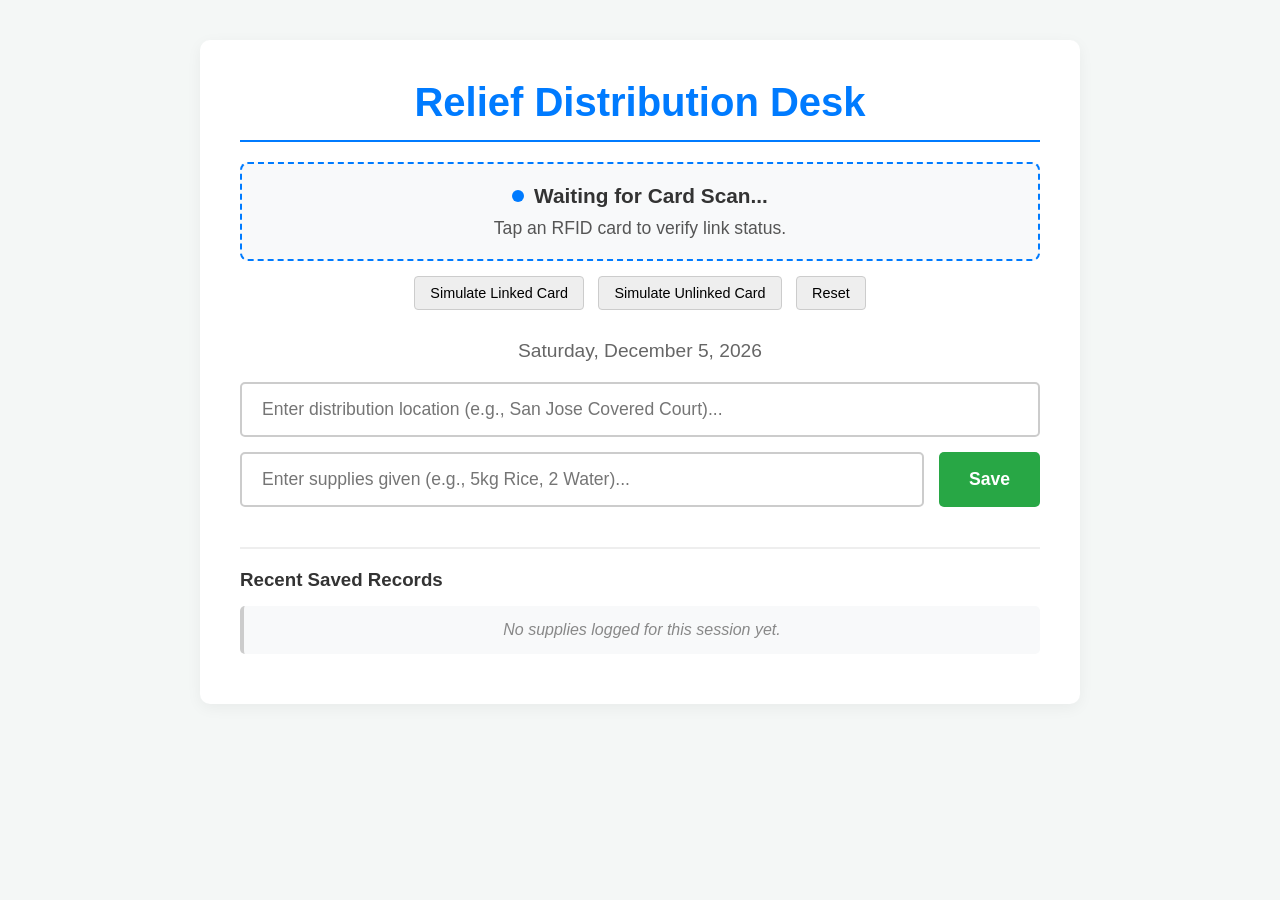
==== rfid_project/scanner/templates/admin_portal.html @ bc0af16c "Simulated card scan from terminal working and webpage updating to show Unregistered Card" ====
<!DOCTYPE html>
<html lang="en">

<head>
    <meta charset="UTF-8">
    <meta name="viewport" content="width=device-width, initial-scale=1.0">
    <title>SmartAyuda - Relief Distribution Desk</title>

    <style>
        /* Base Styles */
        body {
            font-family: 'Segoe UI', Tahoma, Geneva, Verdana, sans-serif;
            background-color: #f4f7f6;
            margin: 0;
            padding: 40px 20px;
            color: #333;
        }

        .dashboard-container {
            max-width: 800px;
            margin: 0 auto;
            background: white;
            padding: 40px;
            border-radius: 10px;
            box-shadow: 0 4px 15px rgba(0,0,0,0.05);
        }

        .header {
            text-align: center;
            margin-bottom: 20px;
            border-bottom: 2px solid #007bff;
            padding-bottom: 15px;
        }

        .header h1 {
            color: #007bff;
            font-size: 2.5em;
            margin: 0;
        }

        /* --- Scanner Banner Styles --- */
        .scanner-banner {
            background-color: #f8f9fa;
            border: 2px dashed #007bff;
            border-radius: 8px;
            padding: 20px;
            text-align: center;
            margin-bottom: 15px;
            transition: all 0.3s ease;
        }

        .scanner-banner.linked {
            border: 2px solid #28a745;
            background-color: #d4edda;
        }

        .scanner-banner.unlinked {
            border: 2px solid #dc3545;
            background-color: #f8d7da;
        }

        .scanner-title {
            font-size: 1.3em;
            font-weight: bold;
            color: #333;
            margin: 0 0 10px 0;
            display: flex;
            align-items: center;
            justify-content: center;
        }

        .scanner-details {
            font-size: 1.1em;
            color: #555;
            margin: 0;
        }

        .status-dot {
            display: inline-block;
            width: 12px;
            height: 12px;
            background-color: #007bff;
            border-radius: 50%;
            margin-right: 10px;
            animation: pulse 1.5s infinite;
        }

        @keyframes pulse {
            0% { box-shadow: 0 0 0 0 rgba(0, 123, 255, 0.7); }
            70% { box-shadow: 0 0 0 10px rgba(0, 123, 255, 0); }
            100% { box-shadow: 0 0 0 0 rgba(0, 123, 255, 0); }
        }

        .register-btn {
            background-color: #dc3545;
            color: white;
            padding: 8px 16px;
            border: none;
            border-radius: 4px;
            cursor: pointer;
            font-weight: bold;
            margin-top: 10px;
            display: none;
        }

        .register-btn:hover {
            background-color: #c82333;
        }

        .edit-btn {
            background-color: #ffc107;
            color: #333;
            padding: 6px 12px;
            border: none;
            border-radius: 4px;
            cursor: pointer;
            font-weight: bold;
            font-size: 0.9em;
            margin-top: 10px;
            display: none;
        }

        .edit-btn:hover {
            background-color: #e0a800;
        }

        /* Testing Buttons */
        .dev-buttons {
            text-align: center;
            margin-bottom: 30px;
        }

        .dev-buttons button {
            padding: 8px 15px;
            margin: 0 5px;
            cursor: pointer;
            border: 1px solid #ccc;
            border-radius: 4px;
            background: #eee;
            font-size: 0.9em;
        }

        .dev-buttons button:hover {
            background: #ddd;
        }

        /* Form Styles */
        .date-display {
            text-align: center;
            font-size: 1.2em;
            color: #666;
            font-weight: 500;
            margin-bottom: 20px;
        }

        /* Location Input Style */
        .input-single {
            display: flex;
            margin-bottom: 15px;
        }

        .input-single input {
            flex: 1;
            padding: 15px 20px;
            font-size: 1.1em;
            border: 2px solid #ccc;
            border-radius: 5px;
            outline: none;
            transition: border-color 0.3s;
        }

        .input-single input:focus {
            border-color: #007bff;
        }

        .input-group {
            display: flex;
            gap: 15px;
            justify-content: center;
            margin-bottom: 30px;
        }

        .input-group input {
            flex: 1;
            padding: 15px 20px;
            font-size: 1.1em;
            border: 2px solid #ccc;
            border-radius: 5px;
            outline: none;
            transition: border-color 0.3s;
        }

        .input-group input:focus {
            border-color: #007bff;
        }

        .input-group button {
            background: #28a745;
            color: white;
            padding: 0 30px;
            font-size: 1.1em;
            border: none;
            border-radius: 5px;
            cursor: pointer;
            font-weight: bold;
            transition: background 0.3s;
        }

        .input-group button:hover {
            background: #218838;
        }

        /* History Log Section */
        .history-section {
            margin-top: 40px;
            border-top: 2px solid #eee;
            padding-top: 20px;
        }

        .history-section h3 {
            color: #333;
            margin-top: 0;
            margin-bottom: 15px;
        }

        /* List Styling for History */
        .history-list {
            list-style: none;
            padding: 0;
            margin: 0;
        }

        .history-item {
            background-color: #f8f9fa;
            border-left: 4px solid #007bff;
            padding: 15px;
            border-radius: 5px;
            margin-bottom: 10px;
            display: flex;
            justify-content: space-between;
            align-items: center;
            animation: slideDown 0.3s ease-out;
        }

        @keyframes slideDown {
            from { opacity: 0; transform: translateY(-10px); }
            to { opacity: 1; transform: translateY(0); }
        }

        .history-text {
            font-size: 1.1em;
            font-weight: bold;
            color: #333;
            margin: 0;
        }

        .history-location {
            font-size: 0.95em;
            color: #007bff;
            font-weight: 500;
            margin: 5px 0 0 0;
        }

        .history-time {
            font-size: 0.9em;
            color: #666;
            margin: 5px 0 0 0;
            font-style: italic;
        }

        /* Updated Actions to Stack Vertically */
        .history-actions {
            display: flex;
            flex-direction: column;
            align-items: flex-end;
            gap: 8px;
        }

        .history-edit-btn {
            background-color: #ffc107;
            color: #333;
            padding: 5px 10px;
            border: none;
            border-radius: 4px;
            cursor: pointer;
            font-size: 0.85em;
            font-weight: bold;
        }

        .history-edit-btn:hover {
            background-color: #e0a800;
        }

        /* NEW: Styles for the Recipient Counter Button */
        .recipient-count-btn {
            font-size: 0.85em;
            color: #17a2b8;
            font-weight: 600;
            background-color: #e9ecef;
            padding: 5px 10px;
            border: 1px solid #17a2b8;
            border-radius: 4px;
            cursor: pointer;
            transition: all 0.2s ease;
        }

        .recipient-count-btn:hover {
            background-color: #17a2b8;
            color: white;
        }
    </style>

</head>

<body>

    <div class="dashboard-container">
        <div class="header">
            <h1>Relief Distribution Desk</h1>
        </div>

        <!-- --- Scanner Status Banner --- -->
        <div class="scanner-banner" id="scanner-banner">
            <h3 class="scanner-title" id="scanner-title">
                <span class="status-dot" id="status-dot"></span> Waiting for Card Scan...
            </h3>
            <p class="scanner-details" id="scanner-details">Tap an RFID card to verify link status.</p>
            <!-- Updated Buttons with URL Parameters -->
            <button class="register-btn" id="register-btn" onclick="window.location.href='edit_user.html?action=register'">Register Card</button>
            <button class="edit-btn" id="edit-btn" onclick="window.location.href='edit_user.html?action=edit'">Edit Details</button>
        </div>

        <!-- --- Dev Testing Buttons --- -->
        <div class="dev-buttons">
            <button onclick="simulateScanLinkCard()">Simulate Linked Card</button>
            <button onclick="simulateScanUnlinkCard()">Simulate Unlinked Card</button>
            <button onclick="resetScanner()">Reset</button>
        </div>

        <!-- Auto-populated Date -->
        <div class="date-display" id="display-date"></div>

        <!-- Location Input -->
        <div class="input-single">
            <input type="text" id="location-input" placeholder="Enter distribution location (e.g., San Jose Covered Court)...">
        </div>

        <!-- Supply Input and Save Button -->
        <div class="input-group">
            <input type="text" id="supplies-input" placeholder="Enter supplies given (e.g., 5kg Rice, 2 Water)...">
            <button onclick="saveSupply()">Save</button>
        </div>

        <!-- History Area -->
        <div class="history-section">
            <h3>Recent Saved Records</h3>
            <ul class="history-list" id="history-list">
                <li class="history-item" id="placeholder-history" style="border-left-color: #ccc; color: #888; justify-content: center; flex-direction: row;">
                    <em>No supplies logged for this session yet.</em>
                </li>
            </ul>
        </div>
    </div>

    <script>
    const headerDateOptions = { weekday: 'long', year: 'numeric', month: 'long', day: 'numeric' };
    document.getElementById('display-date').innerText = new Date().toLocaleDateString('en-US', headerDateOptions);

    // --- Dev Testing Functions ---
    function simulateScanLinkCard() {
        const banner = document.getElementById('scanner-banner');
        const title = document.getElementById('scanner-title');
        const details = document.getElementById('scanner-details');
        const registerBtn = document.getElementById('register-btn');
        const editBtn = document.getElementById('edit-btn');

        // Create a mock scanData object for the simulation
        const mockScanData = {
            name: "Juan Dela Cruz",
            uid: "A1B2C3D4"
        };

        banner.className = 'scanner-banner linked';
        title.innerHTML = '✅ Card Recognized';
        details.innerHTML = `<strong>Name:</strong> ${mockScanData.name} <br> <small style="color: #666;">UID: ${mockScanData.uid}</small>`;

        registerBtn.style.display = 'none';
        editBtn.style.display = 'inline-block';
        editBtn.onclick = () => window.location.href = `edit_user.html?action=edit&uid=${mockScanData.uid}`;
    }

    function simulateScanUnlinkCard() {
        const banner = document.getElementById('scanner-banner');
        const title = document.getElementById('scanner-title');
        const details = document.getElementById('scanner-details');
        const registerBtn = document.getElementById('register-btn');
        const editBtn = document.getElementById('edit-btn');

        // Create a mock scanData object for the simulation
        const mockScanData = {
            uid: "E5F6G7H8"
        };

        banner.className = 'scanner-banner unlinked';
        title.innerHTML = '⚠️ Unregistered Card';
        details.innerHTML = `This card is not linked to any user. Please register. <br> <small style="color: #666;">UID: ${mockScanData.uid}</small>`;

        registerBtn.style.display = 'inline-block';
        editBtn.style.display = 'none';
        registerBtn.onclick = () => window.location.href = `edit_user.html?action=register&uid=${mockScanData.uid}`;
    }

    function saveSupply() {
        const location = document.getElementById('location-input').value;
        const supplies = document.getElementById('supplies-input').value;

        if(location.trim() === "" || supplies.trim() === "") {
            alert("Please fill in both the location and the supplies.");
            return;
        }

        const now = new Date();
        const timeOptions = { hour: 'numeric', minute: '2-digit', hour12: true };
        const dateString = now.toLocaleDateString('en-US', headerDateOptions);
        const timeString = now.toLocaleTimeString('en-US', timeOptions);

        const placeholder = document.getElementById('placeholder-history');
        if (placeholder) {
            placeholder.remove();
        }

        const itemId = 'history-item-' + Date.now();

        const newHistoryHTML = `
            <li class="history-item" id="${itemId}">
                <div>
                    <p class="history-text" id="text-${itemId}">${supplies}</p>
                    <p class="history-location" id="loc-${itemId}">Location: ${location}</p>
                    <p class="history-time">Saved on: ${dateString} at ${timeString}</p>
                </div>
                <div class="history-actions">
                    <button class="history-edit-btn" onclick="editHistoryItem('${itemId}')">Edit</button>
                    <button class="recipient-count-btn" onclick="window.open('recipients.html', '_blank')">Number of people received aid: </button>
                </div>
            </li>
        `;

        const historyList = document.getElementById('history-list');
        historyList.insertAdjacentHTML('afterbegin', newHistoryHTML);

        document.getElementById('location-input').value = "";
        document.getElementById('supplies-input').value = "";
        document.getElementById('supplies-input').focus();
    }

    // --- 1. LIVE POLLING LOGIC ---
    function pollScanner() {
        fetch('/api/check_scanner/')
            .then(response => response.json())
            .then(data => {
                if (data.status === 'success') {
                    updateScannerBanner(data.scan_data);
                }
            })
            .catch(error => console.error('Error checking scanner:', error));
    }

    // Start listening to the backend automatically every 1.5 seconds
    setInterval(pollScanner, 1500);

    // --- 2. UPDATE UI BASED ON DATABASE CHECK ---
    function updateScannerBanner(scanData) {
        const banner = document.getElementById('scanner-banner');
        const title = document.getElementById('scanner-title');
        const details = document.getElementById('scanner-details');
        const registerBtn = document.getElementById('register-btn');
        const editBtn = document.getElementById('edit-btn');

        banner.className = 'scanner-banner';

        if (scanData.is_linked) {
            banner.classList.add('linked');
            title.innerHTML = '✅ Card Recognized';
            details.innerHTML = `<strong>Name:</strong> ${scanData.name} <br> <small style="color: #666;">UID: ${scanData.uid}</small>`;
            registerBtn.style.display = 'none';
            editBtn.style.display = 'inline-block';
            editBtn.onclick = () => window.location.href = `edit_user.html?action=edit&uid=${scanData.uid}`;
        } else {
            banner.classList.add('unlinked');
            title.innerHTML = '⚠️ Unregistered Card';
            details.innerHTML = `This card is not linked to any user. Please register. <br> <small style="color: #666;">UID: ${scanData.uid}</small>`;
            registerBtn.style.display = 'inline-block';
            editBtn.style.display = 'none';
            registerBtn.onclick = () => window.location.href = `edit_user.html?action=register&uid=${scanData.uid}`;
        }
    }

    function resetScanner() {
        const banner = document.getElementById('scanner-banner');
        const title = document.getElementById('scanner-title');
        const details = document.getElementById('scanner-details');
        const registerBtn = document.getElementById('register-btn');
        const editBtn = document.getElementById('edit-btn');

        banner.className = 'scanner-banner';
        title.innerHTML = '<span class="status-dot" id="status-dot"></span> Waiting for Card Scan...';
        details.innerHTML = 'Tap an RFID card to verify link status.';
        registerBtn.style.display = 'none';
        editBtn.style.display = 'none';
    }

    function editHistoryItem(itemId) {
        const currentSavedText = document.getElementById('text-' + itemId).innerText;
        const currentSavedLoc = document.getElementById('loc-' + itemId).innerText.replace('Location: ', '');

        document.getElementById('supplies-input').value = currentSavedText;
        document.getElementById('location-input').value = currentSavedLoc;
        document.getElementById(itemId).remove();

        const historyList = document.getElementById('history-list');
        if (historyList.children.length === 0) {
            historyList.innerHTML = `<li class="history-item" id="placeholder-history" style="border-left-color: #ccc; color: #888; justify-content: center; flex-direction: row;"><em>No supplies logged for this session yet.</em></li>`;
        }

        document.getElementById('supplies-input').focus();
    }
</script>

    <!-- JavaScript to handle the UI logic -->
<!--    <script>-->
<!--        const headerDateOptions = { weekday: 'long', year: 'numeric', month: 'long', day: 'numeric' };-->
<!--        document.getElementById('display-date').innerText = new Date().toLocaleDateString('en-US', headerDateOptions);-->

<!--        function saveSupply() {-->
<!--            const location = document.getElementById('location-input').value;-->
<!--            const supplies = document.getElementById('supplies-input').value;-->

<!--            // Enforce filling both fields-->
<!--            if (location.trim() === "" || supplies.trim() === "") {-->
<!--                alert("Please fill in both the location and the supplies.");-->
<!--                return;-->
<!--            }-->

<!--            const now = new Date();-->
<!--            const timeOptions = {hour: 'numeric', minute: '2-digit', hour12: true};-->
<!--            const dateString = now.toLocaleDateString('en-US', headerDateOptions);-->
<!--            const timeString = now.toLocaleTimeString('en-US', timeOptions);-->

<!--            const placeholder = document.getElementById('placeholder-history');-->
<!--            if (placeholder) {-->
<!--                placeholder.remove();-->
<!--            }-->

<!--            // Generate a unique ID using Date.now()-->
<!--            const itemId = 'history-item-' + Date.now();-->

<!--            // Updated HTML Block to include the clickable button below the edit button-->
<!--            const newHistoryHTML = `-->
<!--                <li class="history-item" id="${itemId}">-->
<!--                    <div>-->
<!--                        <p class="history-text" id="text-${itemId}">${supplies}</p>-->
<!--                        <p class="history-location" id="loc-${itemId}">Location: ${location}</p>-->
<!--                        <p class="history-time">Saved on: ${dateString} at ${timeString}</p>-->
<!--                    </div>-->
<!--                    <div class="history-actions">-->
<!--                        <button class="history-edit-btn" onclick="editHistoryItem('${itemId}')">Edit</button>-->
<!--                        <button class="recipient-count-btn" onclick="window.open('recipients.html', '_blank')">Number of people received aid: </button>-->
<!--                    </div>-->
<!--                </li>-->
<!--            `;-->

<!--            const historyList = document.getElementById('history-list');-->
<!--            historyList.insertAdjacentHTML('afterbegin', newHistoryHTML);-->

<!--            // Clear the boxes automatically-->
<!--            document.getElementById('location-input').value = "";-->
<!--            document.getElementById('supplies-input').value = "";-->

<!--            // Return focus to supplies to keep workflow fast-->
<!--            document.getElementById('supplies-input').focus();-->
<!--        }-->

<!--        // -&#45;&#45; 1. NEW LIVE POLLING LOGIC -&#45;&#45;-->
<!--        function pollScanner() {-->
<!--        fetch('/api/check_scanner/')-->
<!--            .then(response => response.json())-->
<!--            .then(data => {-->
<!--                if (data.status === 'success') {-->
<!--                    // The database caught a scan! Update the UI automatically.-->
<!--                    updateScannerBanner(data.scan_data);-->
<!--                }-->
<!--            })-->
<!--            .catch(error => console.error('Error checking scanner:', error));-->
<!--        }-->

<!--        // Start listening to the backend automatically every 1.5 seconds-->
<!--        setInterval(pollScanner, 1500);-->

<!--        // -&#45;&#45; 2. UPDATE UI BASED ON DATABASE CHECK -&#45;&#45;-->
<!--        function updateScannerBanner(scanData) {-->
<!--            const banner = document.getElementById('scanner-banner');-->
<!--            const title = document.getElementById('scanner-title');-->
<!--            const details = document.getElementById('scanner-details');-->
<!--            const registerBtn = document.getElementById('register-btn');-->
<!--            const editBtn = document.getElementById('edit-btn');-->

<!--            // Reset styles-->
<!--            banner.className = 'scanner-banner';-->

<!--            if (scanData.is_linked) {-->
<!--                // Registered Card Detected-->
<!--                banner.classList.add('linked');-->
<!--                title.innerHTML = '✅ Card Recognized';-->
<!--                details.innerHTML = `<strong>Name:</strong> ${scanData.name} <br> <small style="color: #666;">UID: ${scanData.uid}</small>`;-->
<!--                registerBtn.style.display = 'none';-->
<!--                editBtn.style.display = 'inline-block';-->

<!--                // Pass the specific UID into the URL so the edit page knows who to load-->
<!--                editBtn.onclick = () => window.location.href = `edit_user.html?action=edit&uid=${scanData.uid}`;-->
<!--            } else {-->
<!--                // Unregistered Card Detected-->
<!--                banner.classList.add('unlinked');-->
<!--                title.innerHTML = '⚠️ Unregistered Card';-->
<!--                details.innerHTML = `This card is not linked to any user. Please register. <br> <small style="color: #666;">UID: ${scanData.uid}</small>`;-->
<!--                registerBtn.style.display = 'inline-block';-->
<!--                editBtn.style.display = 'none';-->

<!--                // Pass the specific UID into the URL for registration-->
<!--                registerBtn.onclick = () => window.location.href = `edit_user.html?action=register&uid=${scanData.uid}`;-->
<!--            }-->
<!--        }-->

<!--        function resetScanner() {-->
<!--            const banner = document.getElementById('scanner-banner');-->
<!--            const title = document.getElementById('scanner-title');-->
<!--            const details = document.getElementById('scanner-details');-->
<!--            const registerBtn = document.getElementById('register-btn');-->
<!--            const editBtn = document.getElementById('edit-btn');-->

<!--            banner.className = 'scanner-banner';-->
<!--            title.innerHTML = '<span class="status-dot" id="status-dot"></span> Waiting for Card Scan...';-->
<!--            details.innerHTML = 'Tap an RFID card to verify link status.';-->
<!--            registerBtn.style.display = 'none';-->
<!--            editBtn.style.display = 'none';-->
<!--        }-->

<!--        function editHistoryItem(itemId) {-->
<!--            const currentSavedText = document.getElementById('text-' + itemId).innerText;-->
<!--            const currentSavedLoc = document.getElementById('loc-' + itemId).innerText.replace('Location: ', '');-->

<!--            document.getElementById('supplies-input').value = currentSavedText;-->
<!--            document.getElementById('location-input').value = currentSavedLoc;-->

<!--            document.getElementById(itemId).remove();-->

<!--            const historyList = document.getElementById('history-list');-->
<!--            if (historyList.children.length === 0) {-->
<!--                historyList.innerHTML = `<li class="history-item" id="placeholder-history" style="border-left-color: #ccc; color: #888; justify-content: center; flex-direction: row;"><em>No supplies logged for this session yet.</em></li>`;-->
<!--            }-->

<!--            document.getElementById('supplies-input').focus();-->
<!--        }-->
<!--    </script>-->

</body>
</html>
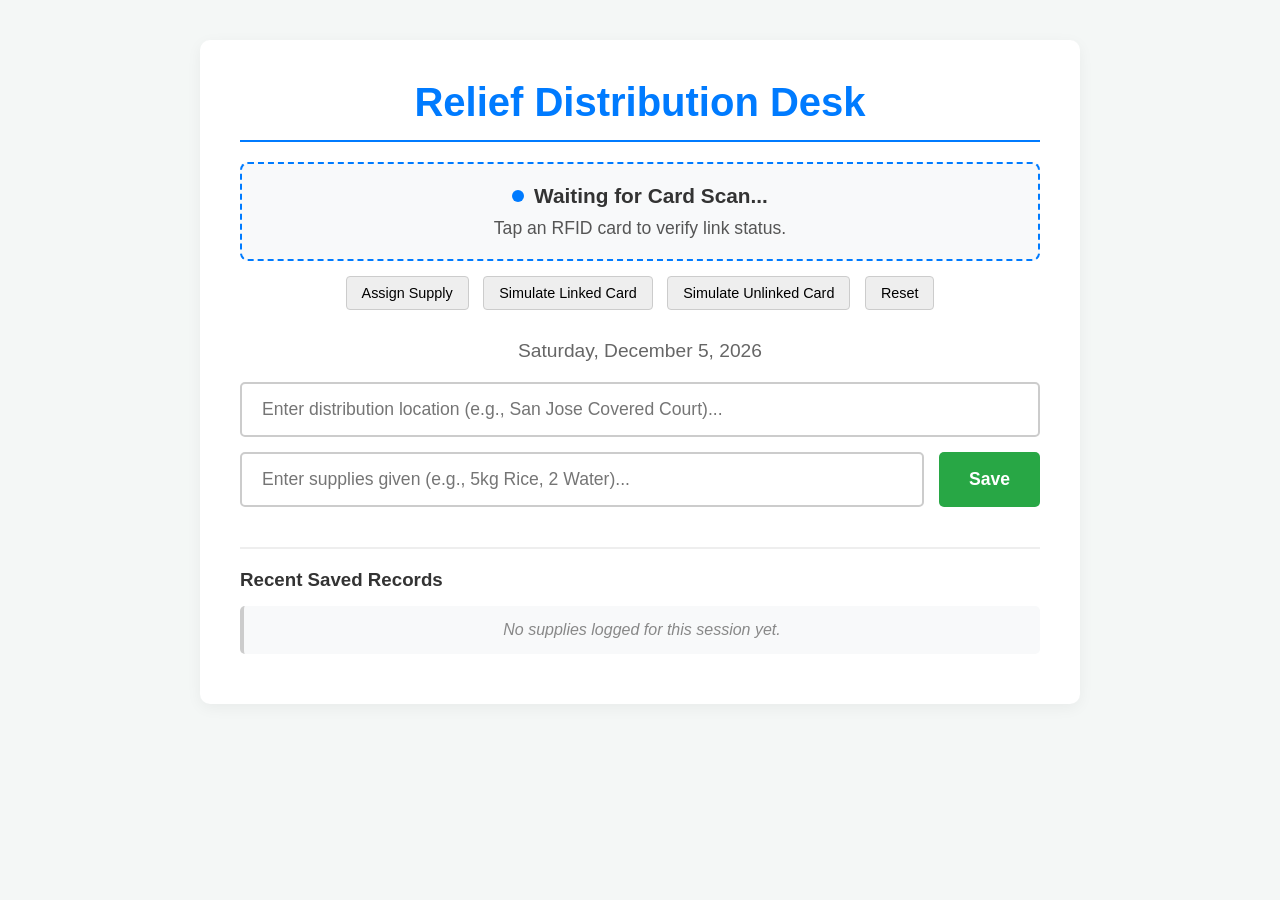
==== commit 29891daa: "Something" ====
--- a/rfid_project/scanner/templates/admin_portal.html
+++ b/rfid_project/scanner/templates/admin_portal.html
@@ -138,11 +138,24 @@
             border-radius: 4px;
             background: #eee;
             font-size: 0.9em;
+
         }
 
         .dev-buttons button:hover {
             background: #ddd;
         }
+        /*-----------------------------------------------------------------------------------------*/
+        .dev-buttons button.active-assign {
+            background-color: #28a745;
+            color: white;
+            border-color: #28a745;
+            font-weight: bold;
+        }
+
+        .dev-buttons button.active-assign:hover {
+            background-color: #218838;
+        }
+        /*-----------------------------------------------------------------------------------------*/
 
         /* Form Styles */
         .date-display {
@@ -326,12 +339,13 @@
             </h3>
             <p class="scanner-details" id="scanner-details">Tap an RFID card to verify link status.</p>
             <!-- Updated Buttons with URL Parameters -->
-            <button class="register-btn" id="register-btn" onclick="window.location.href='edit_user.html?action=register'">Register Card</button>
+            <button class="register-btn" id="register-btn" onclick="window.location.href='save_user.html?action=register'">Register Card</button>
             <button class="edit-btn" id="edit-btn" onclick="window.location.href='edit_user.html?action=edit'">Edit Details</button>
         </div>
 
         <!-- --- Dev Testing Buttons --- -->
         <div class="dev-buttons">
+            <button id="assign-supply-btn" onclick="activateAssignSupply()">Assign Supply</button>
             <button onclick="simulateScanLinkCard()">Simulate Linked Card</button>
             <button onclick="simulateScanUnlinkCard()">Simulate Unlinked Card</button>
             <button onclick="resetScanner()">Reset</button>
@@ -340,16 +354,18 @@
         <!-- Auto-populated Date -->
         <div class="date-display" id="display-date"></div>
 
-        <!-- Location Input -->
-        <div class="input-single">
-            <input type="text" id="location-input" placeholder="Enter distribution location (e.g., San Jose Covered Court)...">
-        </div>
-
-        <!-- Supply Input and Save Button -->
-        <div class="input-group">
-            <input type="text" id="supplies-input" placeholder="Enter supplies given (e.g., 5kg Rice, 2 Water)...">
-            <button onclick="saveSupply()">Save</button>
-        </div>
+        <form id="supply-form" onsubmit="saveSupply(event)">
+            <!-- Location Input -->
+            <div class="input-single">
+                <input type="text" id="location-input" placeholder="Enter distribution location (e.g., San Jose Covered Court)..." required>
+            </div>
+
+            <!-- Supply Input and Save Button -->
+            <div class="input-group">
+                <input type="text" id="supplies-input" placeholder="Enter supplies given (e.g., 5kg Rice, 2 Water)..." required>
+                <button type="submit">Save</button>
+            </div>
+        </form>
 
         <!-- History Area -->
         <div class="history-section">
@@ -363,153 +379,301 @@
     </div>
 
     <script>
-    const headerDateOptions = { weekday: 'long', year: 'numeric', month: 'long', day: 'numeric' };
-    document.getElementById('display-date').innerText = new Date().toLocaleDateString('en-US', headerDateOptions);
-
-    // --- Dev Testing Functions ---
-    function simulateScanLinkCard() {
-        const banner = document.getElementById('scanner-banner');
-        const title = document.getElementById('scanner-title');
-        const details = document.getElementById('scanner-details');
-        const registerBtn = document.getElementById('register-btn');
-        const editBtn = document.getElementById('edit-btn');
-
-        // Create a mock scanData object for the simulation
-        const mockScanData = {
-            name: "Juan Dela Cruz",
-            uid: "A1B2C3D4"
-        };
-
-        banner.className = 'scanner-banner linked';
-        title.innerHTML = '✅ Card Recognized';
-        details.innerHTML = `<strong>Name:</strong> ${mockScanData.name} <br> <small style="color: #666;">UID: ${mockScanData.uid}</small>`;
-
-        registerBtn.style.display = 'none';
-        editBtn.style.display = 'inline-block';
-        editBtn.onclick = () => window.location.href = `edit_user.html?action=edit&uid=${mockScanData.uid}`;
-    }
-
-    function simulateScanUnlinkCard() {
-        const banner = document.getElementById('scanner-banner');
-        const title = document.getElementById('scanner-title');
-        const details = document.getElementById('scanner-details');
-        const registerBtn = document.getElementById('register-btn');
-        const editBtn = document.getElementById('edit-btn');
-
-        // Create a mock scanData object for the simulation
-        const mockScanData = {
-            uid: "E5F6G7H8"
-        };
-
-        banner.className = 'scanner-banner unlinked';
-        title.innerHTML = '⚠️ Unregistered Card';
-        details.innerHTML = `This card is not linked to any user. Please register. <br> <small style="color: #666;">UID: ${mockScanData.uid}</small>`;
-
-        registerBtn.style.display = 'inline-block';
-        editBtn.style.display = 'none';
-        registerBtn.onclick = () => window.location.href = `edit_user.html?action=register&uid=${mockScanData.uid}`;
-    }
-
-    function saveSupply() {
-        const location = document.getElementById('location-input').value;
-        const supplies = document.getElementById('supplies-input').value;
-
-        if(location.trim() === "" || supplies.trim() === "") {
-            alert("Please fill in both the location and the supplies.");
-            return;
-        }
-
-        const now = new Date();
-        const timeOptions = { hour: 'numeric', minute: '2-digit', hour12: true };
-        const dateString = now.toLocaleDateString('en-US', headerDateOptions);
-        const timeString = now.toLocaleTimeString('en-US', timeOptions);
-
-        const placeholder = document.getElementById('placeholder-history');
-        if (placeholder) {
-            placeholder.remove();
-        }
-
-        const itemId = 'history-item-' + Date.now();
-
-        const newHistoryHTML = `
-            <li class="history-item" id="${itemId}">
-                <div>
-                    <p class="history-text" id="text-${itemId}">${supplies}</p>
-                    <p class="history-location" id="loc-${itemId}">Location: ${location}</p>
-                    <p class="history-time">Saved on: ${dateString} at ${timeString}</p>
-                </div>
-                <div class="history-actions">
-                    <button class="history-edit-btn" onclick="editHistoryItem('${itemId}')">Edit</button>
-                    <button class="recipient-count-btn" onclick="window.open('recipients.html', '_blank')">Number of people received aid: </button>
-                </div>
-            </li>
-        `;
-
-        const historyList = document.getElementById('history-list');
-        historyList.insertAdjacentHTML('afterbegin', newHistoryHTML);
-
-        document.getElementById('location-input').value = "";
-        document.getElementById('supplies-input').value = "";
-        document.getElementById('supplies-input').focus();
-    }
-
-    // --- 1. LIVE POLLING LOGIC ---
-    function pollScanner() {
-        fetch('/api/check_scanner/')
+        const headerDateOptions = { weekday: 'long', year: 'numeric', month: 'long', day: 'numeric' };
+        document.getElementById('display-date').innerText = new Date().toLocaleDateString('en-US', headerDateOptions);
+
+        // Helper function to turn the Assign Supply button back to normal gray
+        function clearAssignSupplyBtn() {
+            const assignBtn = document.getElementById('assign-supply-btn');
+            if (assignBtn) {
+                assignBtn.classList.remove('active-assign');
+                assignBtn.style.backgroundColor = '';
+                assignBtn.style.color = '';
+                assignBtn.style.borderColor = '';
+            }
+        }
+
+        function activateAssignSupply() {
+            const banner = document.getElementById('scanner-banner');
+            const title = document.getElementById('scanner-title');
+            const details = document.getElementById('scanner-details');
+            const registerBtn = document.getElementById('register-btn');
+            const editBtn = document.getElementById('edit-btn');
+            const assignBtn = document.getElementById('assign-supply-btn');
+
+            // Turn the Assign Supply button green
+            assignBtn.classList.add('active-assign');
+
+            // Update scanner banner to prompt for card tap
+            banner.className = 'scanner-banner';
+            title.innerHTML = '<span class="status-dot" id="status-dot"></span> Tap card to assign supply';
+            details.innerHTML = 'Tap a registered RFID card to assign the current supply record.';
+
+            registerBtn.style.display = 'none';
+            editBtn.style.display = 'none';
+        }
+
+        // --- Dev Testing Functions ---
+        function simulateScanLinkCard() {
+            const banner = document.getElementById('scanner-banner');
+            const title = document.getElementById('scanner-title');
+            const details = document.getElementById('scanner-details');
+            const registerBtn = document.getElementById('register-btn');
+            const editBtn = document.getElementById('edit-btn');
+
+            clearAssignSupplyBtn()
+
+            // Create a mock scanData object for the simulation
+            const mockScanData = {
+                name: "Juan Dela Cruz",
+                uid: "A1B2C3D4"
+            };
+
+            banner.className = 'scanner-banner linked';
+            title.innerHTML = '✅ Card Recognized';
+            details.innerHTML = `<strong>Name:</strong> ${mockScanData.name} <br> <small style="color: #666;">UID: ${mockScanData.uid}</small>`;
+
+            registerBtn.style.display = 'none';
+            editBtn.style.display = 'inline-block';
+            editBtn.onclick = () => window.location.href = `edit_user.html?action=edit&uid=${mockScanData.uid}`;
+        }
+
+        function simulateScanUnlinkCard() {
+            const banner = document.getElementById('scanner-banner');
+            const title = document.getElementById('scanner-title');
+            const details = document.getElementById('scanner-details');
+            const registerBtn = document.getElementById('register-btn');
+            const editBtn = document.getElementById('edit-btn');
+
+            clearAssignSupplyBtn()
+
+            // Create a mock scanData object for the simulation
+            const mockScanData = {
+                uid: "E5F6G7H8"
+            };
+
+            banner.className = 'scanner-banner unlinked';
+            title.innerHTML = '⚠️ Unregistered Card';
+            details.innerHTML = `This card is not linked to any user. Please register. <br> <small style="color: #666;">UID: ${mockScanData.uid}</small>`;
+
+            registerBtn.style.display = 'inline-block';
+            editBtn.style.display = 'none';
+            registerBtn.onclick = () => window.location.href = `save_user.html?action=register&uid=${mockScanData.uid}`;
+        }
+
+        // --- Helper Function to Render a Record on Screen ---
+        function renderHistoryItem(id, location, supplies, dateObj) {
+            const timeOptions = { hour: 'numeric', minute: '2-digit', hour12: true };
+            const dateString = dateObj.toLocaleDateString('en-US', headerDateOptions);
+            const timeString = dateObj.toLocaleTimeString('en-US', timeOptions);
+
+            const placeholder = document.getElementById('placeholder-history');
+            if (placeholder) {
+                placeholder.remove();
+            }
+
+            const itemId = 'history-item-' + id;
+
+            const newHistoryHTML = `
+                <li class="history-item" id="${itemId}">
+                    <div>
+                        <p class="history-text" id="text-${itemId}">${supplies}</p>
+                        <p class="history-location" id="loc-${itemId}">Location: ${location}</p>
+                        <p class="history-time">Saved on: ${dateString} at ${timeString}</p>
+                    </div>
+                    <div class="history-actions">
+                        <button class="history-edit-btn" onclick="editHistoryItem('${itemId}')">Edit</button>
+                        <button class="recipient-count-btn" onclick="window.open('recipients.html', '_blank')">Number of people received aid: </button>
+                    </div>
+                </li>
+            `;
+
+            const historyList = document.getElementById('history-list');
+            historyList.insertAdjacentHTML('afterbegin', newHistoryHTML);
+        }
+
+        // --- Load Previously Saved Records on Page Refresh ---
+        function loadSavedSupplies() {
+            fetch('/api/get_admin_logs/')
+                .then(response => response.json())
+                .then(data => {
+                    data.logs.forEach(log => {
+                        const savedDate = new Date(log.timestamp);
+                        renderHistoryItem(log.id, log.location, log.supplies, savedDate);
+                    });
+                })
+                .catch(error => console.error('Error loading saved supplies:', error));
+        }
+
+        function saveSupply(event) {
+            event.preventDefault(); // Prevents the form from refreshing the page
+
+            const location = document.getElementById('location-input').value;
+            const supplies = document.getElementById('supplies-input').value;
+
+            if (location.trim() === "" || supplies.trim() === "") {
+                alert("Please fill in both the location and the supplies.");
+                return;
+            }
+
+            // Send the location and supplies to Django to save in the database
+            fetch('/api/save_supply/', {
+                method: 'POST',
+                headers: { 'Content-Type': 'application/json' },
+                body: JSON.stringify({
+                    location: location,
+                    supplies: supplies
+                })
+            })
             .then(response => response.json())
             .then(data => {
                 if (data.status === 'success') {
-                    updateScannerBanner(data.scan_data);
+                    const now = new Date();
+                    const timeOptions = { hour: 'numeric', minute: '2-digit', hour12: true };
+                    const dateString = now.toLocaleDateString('en-US', headerDateOptions);
+                    const timeString = now.toLocaleTimeString('en-US', timeOptions);
+
+                    const placeholder = document.getElementById('placeholder-history');
+                    if (placeholder) {
+                        placeholder.remove();
+                    }
+
+                    const itemId = 'history-item-' + data.id;
+
+                    const newHistoryHTML = `
+                        <li class="history-item" id="${itemId}">
+                            <div>
+                                <p class="history-text" id="text-${itemId}">${supplies}</p>
+                                <p class="history-location" id="loc-${itemId}">Location: ${location}</p>
+                                <p class="history-time">Saved on: ${dateString} at ${timeString}</p>
+                            </div>
+                            <div class="history-actions">
+                                <button class="history-edit-btn" onclick="editHistoryItem('${itemId}')">Edit</button>
+                                <button class="recipient-count-btn" onclick="window.open('recipients.html', '_blank')">Number of people received aid: </button>
+                            </div>
+                        </li>
+                    `;
+
+                    const historyList = document.getElementById('history-list');
+                    historyList.insertAdjacentHTML('afterbegin', newHistoryHTML);
+
+                    document.getElementById('location-input').value = "";
+                    document.getElementById('supplies-input').value = "";
+                    document.getElementById('supplies-input').focus();
+                } else {
+                    alert("Database Error: " + data.message);
                 }
             })
-            .catch(error => console.error('Error checking scanner:', error));
-    }
-
-    // Start listening to the backend automatically every 1.5 seconds
-    setInterval(pollScanner, 1500);
-
-    // --- 2. UPDATE UI BASED ON DATABASE CHECK ---
-    function updateScannerBanner(scanData) {
-        const banner = document.getElementById('scanner-banner');
-        const title = document.getElementById('scanner-title');
-        const details = document.getElementById('scanner-details');
-        const registerBtn = document.getElementById('register-btn');
-        const editBtn = document.getElementById('edit-btn');
-
-        banner.className = 'scanner-banner';
-
-        if (scanData.is_linked) {
-            banner.classList.add('linked');
-            title.innerHTML = '✅ Card Recognized';
-            details.innerHTML = `<strong>Name:</strong> ${scanData.name} <br> <small style="color: #666;">UID: ${scanData.uid}</small>`;
+            .catch(error => {
+                console.error('Error:', error);
+                alert("Network Error: Could not connect to the database.");
+            });
+        }
+
+        loadSavedSupplies();
+
+        // function saveSupply() {
+        //     const location = document.getElementById('location-input').value;
+        //     const supplies = document.getElementById('supplies-input').value;
+        //
+        //     if(location.trim() === "" || supplies.trim() === "") {
+        //         alert("Please fill in both the location and the supplies.");
+        //         return;
+        //     }
+        //
+        //     const now = new Date();
+        //     const timeOptions = { hour: 'numeric', minute: '2-digit', hour12: true };
+        //     const dateString = now.toLocaleDateString('en-US', headerDateOptions);
+        //     const timeString = now.toLocaleTimeString('en-US', timeOptions);
+        //
+        //     const placeholder = document.getElementById('placeholder-history');
+        //     if (placeholder) {
+        //         placeholder.remove();
+        //     }
+        //
+        //     const itemId = 'history-item-' + Date.now();
+        //
+        //     const newHistoryHTML = `
+        //         <li class="history-item" id="${itemId}">
+        //             <div>
+        //                 <p class="history-text" id="text-${itemId}">${supplies}</p>
+        //                 <p class="history-location" id="loc-${itemId}">Location: ${location}</p>
+        //                 <p class="history-time">Saved on: ${dateString} at ${timeString}</p>
+        //             </div>
+        //             <div class="history-actions">
+        //                 <button class="history-edit-btn" onclick="editHistoryItem('${itemId}')">Edit</button>
+        //                 <button class="recipient-count-btn" onclick="window.open('recipients.html', '_blank')">Number of people received aid: </button>
+        //             </div>
+        //         </li>
+        //     `;
+        //
+        //     const historyList = document.getElementById('history-list');
+        //     historyList.insertAdjacentHTML('afterbegin', newHistoryHTML);
+        //
+        //     document.getElementById('location-input').value = "";
+        //     document.getElementById('supplies-input').value = "";
+        //     document.getElementById('supplies-input').focus();
+        // }
+
+        // --- 1. LIVE POLLING LOGIC ---
+        function pollScanner() {
+            fetch('/api/check_scanner/')
+                .then(response => response.json())
+                .then(data => {
+                    if (data.status === 'success') {
+                        updateScannerBanner(data.scan_data);
+                    }
+                })
+                .catch(error => console.error('Error checking scanner:', error));
+        }
+
+        // Start listening to the backend automatically every 1.5 seconds
+        setInterval(pollScanner, 1500);
+
+        // --- 2. UPDATE UI BASED ON DATABASE CHECK ---
+        function updateScannerBanner(scanData) {
+            const banner = document.getElementById('scanner-banner');
+            const title = document.getElementById('scanner-title');
+            const details = document.getElementById('scanner-details');
+            const registerBtn = document.getElementById('register-btn');
+            const editBtn = document.getElementById('edit-btn');
+
+            banner.className = 'scanner-banner';
+
+            if (scanData.is_linked) {
+                banner.classList.add('linked');
+                title.innerHTML = '✅ Card Recognized';
+                details.innerHTML = `<strong>Name:</strong> ${scanData.name} <br> <small style="color: #666;">UID: ${scanData.uid}</small>`;
+                registerBtn.style.display = 'none';
+                editBtn.style.display = 'inline-block';
+                editBtn.onclick = () => window.location.href = `edit_user.html?action=edit&uid=${scanData.uid}`;
+            } else {
+                banner.classList.add('unlinked');
+                title.innerHTML = '⚠️ Unregistered Card';
+                details.innerHTML = `This card is not linked to any user. Please register. <br> <small style="color: #666;">UID: ${scanData.uid}</small>`;
+                registerBtn.style.display = 'inline-block';
+                editBtn.style.display = 'none';
+                registerBtn.onclick = () => window.location.href = `save_user.html?action=register&uid=${scanData.uid}`;
+            }
+        }
+
+        function resetScanner() {
+            const banner = document.getElementById('scanner-banner');
+            const title = document.getElementById('scanner-title');
+            const details = document.getElementById('scanner-details');
+            const registerBtn = document.getElementById('register-btn');
+            const editBtn = document.getElementById('edit-btn');
+
+            clearAssignSupplyBtn()
+
+            banner.className = 'scanner-banner';
+            title.innerHTML = '<span class="status-dot" id="status-dot"></span> Waiting for Card Scan...';
+            details.innerHTML = 'Tap an RFID card to verify link status.';
             registerBtn.style.display = 'none';
-            editBtn.style.display = 'inline-block';
-            editBtn.onclick = () => window.location.href = `edit_user.html?action=edit&uid=${scanData.uid}`;
-        } else {
-            banner.classList.add('unlinked');
-            title.innerHTML = '⚠️ Unregistered Card';
-            details.innerHTML = `This card is not linked to any user. Please register. <br> <small style="color: #666;">UID: ${scanData.uid}</small>`;
-            registerBtn.style.display = 'inline-block';
             editBtn.style.display = 'none';
-            registerBtn.onclick = () => window.location.href = `edit_user.html?action=register&uid=${scanData.uid}`;
-        }
-    }
-
-    function resetScanner() {
-        const banner = document.getElementById('scanner-banner');
-        const title = document.getElementById('scanner-title');
-        const details = document.getElementById('scanner-details');
-        const registerBtn = document.getElementById('register-btn');
-        const editBtn = document.getElementById('edit-btn');
-
-        banner.className = 'scanner-banner';
-        title.innerHTML = '<span class="status-dot" id="status-dot"></span> Waiting for Card Scan...';
-        details.innerHTML = 'Tap an RFID card to verify link status.';
-        registerBtn.style.display = 'none';
-        editBtn.style.display = 'none';
-    }
-
-    function editHistoryItem(itemId) {
+        }
+
+        function editHistoryItem(itemId) {
         const currentSavedText = document.getElementById('text-' + itemId).innerText;
         const currentSavedLoc = document.getElementById('loc-' + itemId).innerText.replace('Location: ', '');
 
@@ -524,143 +688,7 @@
 
         document.getElementById('supplies-input').focus();
     }
-</script>
-
-    <!-- JavaScript to handle the UI logic -->
-<!--    <script>-->
-<!--        const headerDateOptions = { weekday: 'long', year: 'numeric', month: 'long', day: 'numeric' };-->
-<!--        document.getElementById('display-date').innerText = new Date().toLocaleDateString('en-US', headerDateOptions);-->
-
-<!--        function saveSupply() {-->
-<!--            const location = document.getElementById('location-input').value;-->
-<!--            const supplies = document.getElementById('supplies-input').value;-->
-
-<!--            // Enforce filling both fields-->
-<!--            if (location.trim() === "" || supplies.trim() === "") {-->
-<!--                alert("Please fill in both the location and the supplies.");-->
-<!--                return;-->
-<!--            }-->
-
-<!--            const now = new Date();-->
-<!--            const timeOptions = {hour: 'numeric', minute: '2-digit', hour12: true};-->
-<!--            const dateString = now.toLocaleDateString('en-US', headerDateOptions);-->
-<!--            const timeString = now.toLocaleTimeString('en-US', timeOptions);-->
-
-<!--            const placeholder = document.getElementById('placeholder-history');-->
-<!--            if (placeholder) {-->
-<!--                placeholder.remove();-->
-<!--            }-->
-
-<!--            // Generate a unique ID using Date.now()-->
-<!--            const itemId = 'history-item-' + Date.now();-->
-
-<!--            // Updated HTML Block to include the clickable button below the edit button-->
-<!--            const newHistoryHTML = `-->
-<!--                <li class="history-item" id="${itemId}">-->
-<!--                    <div>-->
-<!--                        <p class="history-text" id="text-${itemId}">${supplies}</p>-->
-<!--                        <p class="history-location" id="loc-${itemId}">Location: ${location}</p>-->
-<!--                        <p class="history-time">Saved on: ${dateString} at ${timeString}</p>-->
-<!--                    </div>-->
-<!--                    <div class="history-actions">-->
-<!--                        <button class="history-edit-btn" onclick="editHistoryItem('${itemId}')">Edit</button>-->
-<!--                        <button class="recipient-count-btn" onclick="window.open('recipients.html', '_blank')">Number of people received aid: </button>-->
-<!--                    </div>-->
-<!--                </li>-->
-<!--            `;-->
-
-<!--            const historyList = document.getElementById('history-list');-->
-<!--            historyList.insertAdjacentHTML('afterbegin', newHistoryHTML);-->
-
-<!--            // Clear the boxes automatically-->
-<!--            document.getElementById('location-input').value = "";-->
-<!--            document.getElementById('supplies-input').value = "";-->
-
-<!--            // Return focus to supplies to keep workflow fast-->
-<!--            document.getElementById('supplies-input').focus();-->
-<!--        }-->
-
-<!--        // -&#45;&#45; 1. NEW LIVE POLLING LOGIC -&#45;&#45;-->
-<!--        function pollScanner() {-->
-<!--        fetch('/api/check_scanner/')-->
-<!--            .then(response => response.json())-->
-<!--            .then(data => {-->
-<!--                if (data.status === 'success') {-->
-<!--                    // The database caught a scan! Update the UI automatically.-->
-<!--                    updateScannerBanner(data.scan_data);-->
-<!--                }-->
-<!--            })-->
-<!--            .catch(error => console.error('Error checking scanner:', error));-->
-<!--        }-->
-
-<!--        // Start listening to the backend automatically every 1.5 seconds-->
-<!--        setInterval(pollScanner, 1500);-->
-
-<!--        // -&#45;&#45; 2. UPDATE UI BASED ON DATABASE CHECK -&#45;&#45;-->
-<!--        function updateScannerBanner(scanData) {-->
-<!--            const banner = document.getElementById('scanner-banner');-->
-<!--            const title = document.getElementById('scanner-title');-->
-<!--            const details = document.getElementById('scanner-details');-->
-<!--            const registerBtn = document.getElementById('register-btn');-->
-<!--            const editBtn = document.getElementById('edit-btn');-->
-
-<!--            // Reset styles-->
-<!--            banner.className = 'scanner-banner';-->
-
-<!--            if (scanData.is_linked) {-->
-<!--                // Registered Card Detected-->
-<!--                banner.classList.add('linked');-->
-<!--                title.innerHTML = '✅ Card Recognized';-->
-<!--                details.innerHTML = `<strong>Name:</strong> ${scanData.name} <br> <small style="color: #666;">UID: ${scanData.uid}</small>`;-->
-<!--                registerBtn.style.display = 'none';-->
-<!--                editBtn.style.display = 'inline-block';-->
-
-<!--                // Pass the specific UID into the URL so the edit page knows who to load-->
-<!--                editBtn.onclick = () => window.location.href = `edit_user.html?action=edit&uid=${scanData.uid}`;-->
-<!--            } else {-->
-<!--                // Unregistered Card Detected-->
-<!--                banner.classList.add('unlinked');-->
-<!--                title.innerHTML = '⚠️ Unregistered Card';-->
-<!--                details.innerHTML = `This card is not linked to any user. Please register. <br> <small style="color: #666;">UID: ${scanData.uid}</small>`;-->
-<!--                registerBtn.style.display = 'inline-block';-->
-<!--                editBtn.style.display = 'none';-->
-
-<!--                // Pass the specific UID into the URL for registration-->
-<!--                registerBtn.onclick = () => window.location.href = `edit_user.html?action=register&uid=${scanData.uid}`;-->
-<!--            }-->
-<!--        }-->
-
-<!--        function resetScanner() {-->
-<!--            const banner = document.getElementById('scanner-banner');-->
-<!--            const title = document.getElementById('scanner-title');-->
-<!--            const details = document.getElementById('scanner-details');-->
-<!--            const registerBtn = document.getElementById('register-btn');-->
-<!--            const editBtn = document.getElementById('edit-btn');-->
-
-<!--            banner.className = 'scanner-banner';-->
-<!--            title.innerHTML = '<span class="status-dot" id="status-dot"></span> Waiting for Card Scan...';-->
-<!--            details.innerHTML = 'Tap an RFID card to verify link status.';-->
-<!--            registerBtn.style.display = 'none';-->
-<!--            editBtn.style.display = 'none';-->
-<!--        }-->
-
-<!--        function editHistoryItem(itemId) {-->
-<!--            const currentSavedText = document.getElementById('text-' + itemId).innerText;-->
-<!--            const currentSavedLoc = document.getElementById('loc-' + itemId).innerText.replace('Location: ', '');-->
-
-<!--            document.getElementById('supplies-input').value = currentSavedText;-->
-<!--            document.getElementById('location-input').value = currentSavedLoc;-->
-
-<!--            document.getElementById(itemId).remove();-->
-
-<!--            const historyList = document.getElementById('history-list');-->
-<!--            if (historyList.children.length === 0) {-->
-<!--                historyList.innerHTML = `<li class="history-item" id="placeholder-history" style="border-left-color: #ccc; color: #888; justify-content: center; flex-direction: row;"><em>No supplies logged for this session yet.</em></li>`;-->
-<!--            }-->
-
-<!--            document.getElementById('supplies-input').focus();-->
-<!--        }-->
-<!--    </script>-->
+    </script>
 
 </body>
 </html>
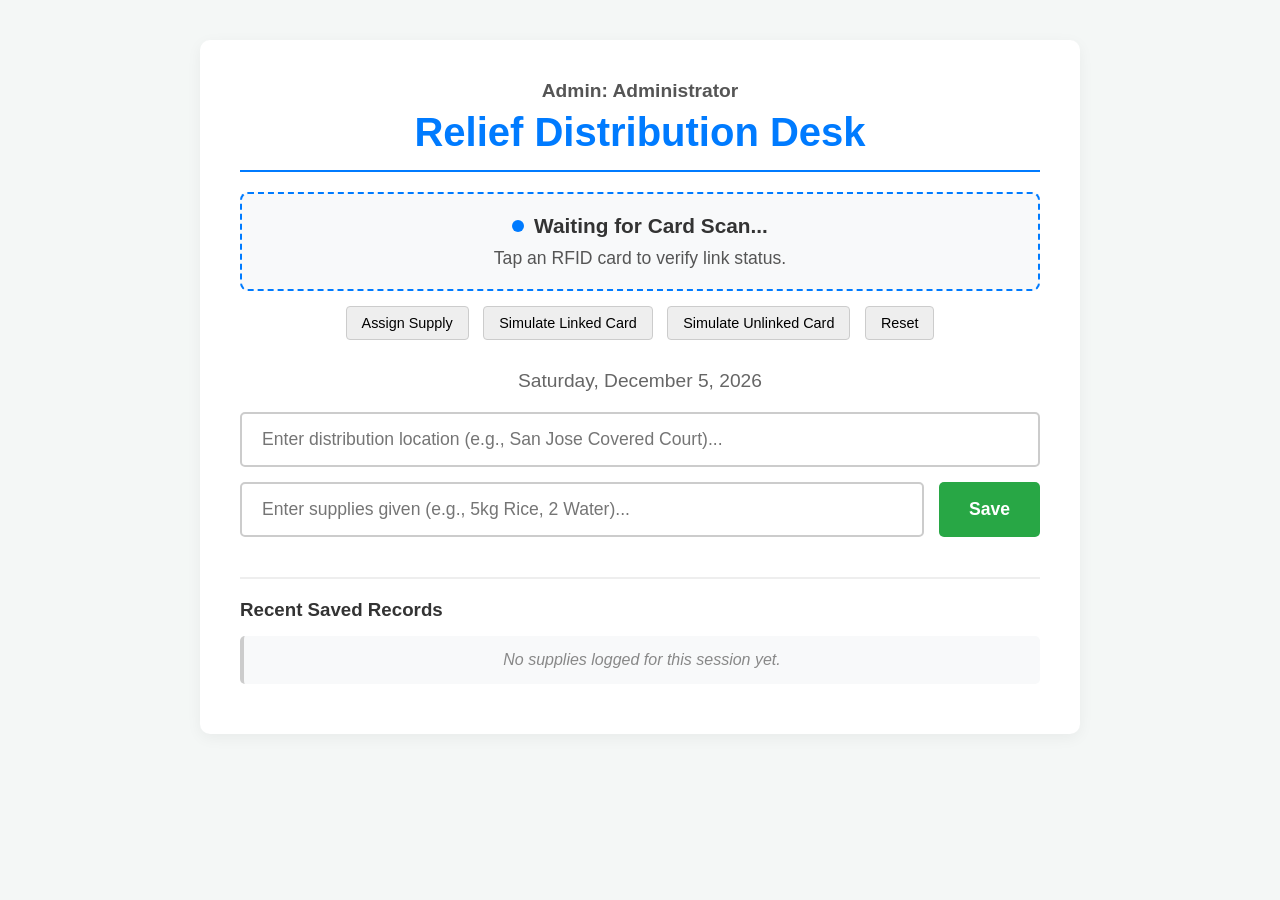
==== commit d19dbd00: "Updated version" ====
--- a/rfid_project/scanner/templates/admin_portal.html
+++ b/rfid_project/scanner/templates/admin_portal.html
@@ -329,6 +329,9 @@
 
     <div class="dashboard-container">
         <div class="header">
+            <p id="admin-name-display" style="color: #555; font-size: 1.2em; font-weight: bold; margin: 0 0 8px 0;">
+                Admin: Administrator
+            </p>
             <h1>Relief Distribution Desk</h1>
         </div>
 
@@ -382,6 +385,8 @@
         const headerDateOptions = { weekday: 'long', year: 'numeric', month: 'long', day: 'numeric' };
         document.getElementById('display-date').innerText = new Date().toLocaleDateString('en-US', headerDateOptions);
 
+        const loggedInAdmin = localStorage.getItem('adminName') || 'Administrator';
+        document.getElementById('admin-name-display').innerText = 'Admin: ' + loggedInAdmin;
         // Helper function to turn the Assign Supply button back to normal gray
         function clearAssignSupplyBtn() {
             const assignBtn = document.getElementById('assign-supply-btn');
@@ -431,7 +436,7 @@
 
             banner.className = 'scanner-banner linked';
             title.innerHTML = '✅ Card Recognized';
-            details.innerHTML = `<strong>Name:</strong> ${mockScanData.name} <br> <small style="color: #666;">UID: ${mockScanData.uid}</small>`;
+            details.innerHTML = `<strong>Full name:</strong> ${mockScanData.name} <br> <small style="color: #666;">UID: ${mockScanData.uid}</small>`;
 
             registerBtn.style.display = 'none';
             editBtn.style.display = 'inline-block';
@@ -462,7 +467,7 @@
         }
 
         // --- Helper Function to Render a Record on Screen ---
-        function renderHistoryItem(id, location, supplies, dateObj) {
+        function renderHistoryItem(id, location, supplies, dateObj, recipientCount = 0) {
             const timeOptions = { hour: 'numeric', minute: '2-digit', hour12: true };
             const dateString = dateObj.toLocaleDateString('en-US', headerDateOptions);
             const timeString = dateObj.toLocaleTimeString('en-US', timeOptions);
@@ -483,7 +488,7 @@
                     </div>
                     <div class="history-actions">
                         <button class="history-edit-btn" onclick="editHistoryItem('${itemId}')">Edit</button>
-                        <button class="recipient-count-btn" onclick="window.open('recipients.html', '_blank')">Number of people received aid: </button>
+                        <button class="recipient-count-btn" id="count-${itemId}" onclick="window.open('recipients.html?log_id=${id}', '_blank')">Number of people received aid: ${recipientCount}</button>
                     </div>
                 </li>
             `;
@@ -499,11 +504,13 @@
                 .then(data => {
                     data.logs.forEach(log => {
                         const savedDate = new Date(log.timestamp);
-                        renderHistoryItem(log.id, log.location, log.supplies, savedDate);
+                        renderHistoryItem(log.id, log.location, log.supplies, savedDate, log.recipient_count);
                     });
                 })
                 .catch(error => console.error('Error loading saved supplies:', error));
         }
+
+        let editingLogId = null;
 
         function saveSupply(event) {
             event.preventDefault(); // Prevents the form from refreshing the page
@@ -521,6 +528,7 @@
                 method: 'POST',
                 headers: { 'Content-Type': 'application/json' },
                 body: JSON.stringify({
+                    id: editingLogId,
                     location: location,
                     supplies: supplies
                 })
@@ -528,6 +536,8 @@
             .then(response => response.json())
             .then(data => {
                 if (data.status === 'success') {
+                    editingLogId = null;
+
                     const now = new Date();
                     const timeOptions = { hour: 'numeric', minute: '2-digit', hour12: true };
                     const dateString = now.toLocaleDateString('en-US', headerDateOptions);
@@ -549,7 +559,7 @@
                             </div>
                             <div class="history-actions">
                                 <button class="history-edit-btn" onclick="editHistoryItem('${itemId}')">Edit</button>
-                                <button class="recipient-count-btn" onclick="window.open('recipients.html', '_blank')">Number of people received aid: </button>
+                                <button class="recipient-count-btn" id="count-${itemId}" onclick="window.open('recipients.html?log_id=${data.id}', '_blank')">Number of people received aid: ${data.recipient_count}</button>
                             </div>
                         </li>
                     `;
@@ -572,49 +582,6 @@
 
         loadSavedSupplies();
 
-        // function saveSupply() {
-        //     const location = document.getElementById('location-input').value;
-        //     const supplies = document.getElementById('supplies-input').value;
-        //
-        //     if(location.trim() === "" || supplies.trim() === "") {
-        //         alert("Please fill in both the location and the supplies.");
-        //         return;
-        //     }
-        //
-        //     const now = new Date();
-        //     const timeOptions = { hour: 'numeric', minute: '2-digit', hour12: true };
-        //     const dateString = now.toLocaleDateString('en-US', headerDateOptions);
-        //     const timeString = now.toLocaleTimeString('en-US', timeOptions);
-        //
-        //     const placeholder = document.getElementById('placeholder-history');
-        //     if (placeholder) {
-        //         placeholder.remove();
-        //     }
-        //
-        //     const itemId = 'history-item-' + Date.now();
-        //
-        //     const newHistoryHTML = `
-        //         <li class="history-item" id="${itemId}">
-        //             <div>
-        //                 <p class="history-text" id="text-${itemId}">${supplies}</p>
-        //                 <p class="history-location" id="loc-${itemId}">Location: ${location}</p>
-        //                 <p class="history-time">Saved on: ${dateString} at ${timeString}</p>
-        //             </div>
-        //             <div class="history-actions">
-        //                 <button class="history-edit-btn" onclick="editHistoryItem('${itemId}')">Edit</button>
-        //                 <button class="recipient-count-btn" onclick="window.open('recipients.html', '_blank')">Number of people received aid: </button>
-        //             </div>
-        //         </li>
-        //     `;
-        //
-        //     const historyList = document.getElementById('history-list');
-        //     historyList.insertAdjacentHTML('afterbegin', newHistoryHTML);
-        //
-        //     document.getElementById('location-input').value = "";
-        //     document.getElementById('supplies-input').value = "";
-        //     document.getElementById('supplies-input').focus();
-        // }
-
         // --- 1. LIVE POLLING LOGIC ---
         function pollScanner() {
             fetch('/api/check_scanner/')
@@ -630,24 +597,49 @@
         // Start listening to the backend automatically every 1.5 seconds
         setInterval(pollScanner, 1500);
 
-        // --- 2. UPDATE UI BASED ON DATABASE CHECK ---
         function updateScannerBanner(scanData) {
             const banner = document.getElementById('scanner-banner');
             const title = document.getElementById('scanner-title');
             const details = document.getElementById('scanner-details');
             const registerBtn = document.getElementById('register-btn');
             const editBtn = document.getElementById('edit-btn');
+            const assignBtn = document.getElementById('assign-supply-btn');
+
+            const isAssignMode = assignBtn && assignBtn.classList.contains('active-assign');
 
             banner.className = 'scanner-banner';
 
             if (scanData.is_linked) {
                 banner.classList.add('linked');
-                title.innerHTML = '✅ Card Recognized';
-                details.innerHTML = `<strong>Name:</strong> ${scanData.name} <br> <small style="color: #666;">UID: ${scanData.uid}</small>`;
                 registerBtn.style.display = 'none';
-                editBtn.style.display = 'inline-block';
-                editBtn.onclick = () => window.location.href = `edit_user.html?action=edit&uid=${scanData.uid}`;
+                editBtn.style.display = 'none';
+
+                if (isAssignMode) {
+                    const historyList = document.getElementById('history-list');
+                    const topRecord = historyList.querySelector('.history-item:not(#placeholder-history)');
+
+                    if (topRecord) {
+                        const suppliesText = topRecord.querySelector('.history-text').innerText.trim();
+
+                        title.innerHTML = '✅ Supply Assigned!';
+                        details.innerHTML = `<strong>Full name:</strong> ${scanData.name} <br> <small style="color: #666;">UID: ${scanData.uid}</small>`;
+
+                        // Send UID to Django to attach the user to the latest AdminSetReliefLog
+                        assignSupplyToUser(scanData.uid, suppliesText);
+                        // Notice clearAssignSupplyBtn() is NOT called here, so the button stays green!
+                    } else {
+                        alert("No supplies in the Recent Saved Records to assign! Please save a supply first.");
+                    }
+                } else {
+                    title.innerHTML = '✅ Card Recognized';
+                    details.innerHTML = `<strong>Full name:</strong> ${scanData.name} <br> <small style="color: #666;">UID: ${scanData.uid}</small>`;
+                    editBtn.style.display = 'inline-block';
+                    editBtn.onclick = () => window.location.href = `edit_user.html?action=edit&uid=${scanData.uid}`;
+                }
             } else {
+                if (isAssignMode) {
+                    clearAssignSupplyBtn();
+                }
                 banner.classList.add('unlinked');
                 title.innerHTML = '⚠️ Unregistered Card';
                 details.innerHTML = `This card is not linked to any user. Please register. <br> <small style="color: #666;">UID: ${scanData.uid}</small>`;
@@ -657,6 +649,42 @@
             }
         }
 
+        function assignSupplyToUser(uid, supplies, location, adminLogId) {
+            fetch('/api/assign_supply/', {
+                method: 'POST',
+                headers: { 'Content-Type': 'application/json' },
+                body: JSON.stringify({
+                    uid: uid,
+                    supplies: supplies,
+                    location: location,
+                    admin_log_id: adminLogId
+                })
+            })
+            .then(response => response.json())
+            .then(data => {
+                const title = document.getElementById('scanner-title');
+                const details = document.getElementById('scanner-details');
+
+                if (data.status === 'success') {
+                    title.innerHTML = '✅ Supply Assigned!';
+                    details.innerHTML += `<br><span style="color: #28a745; font-weight: bold; display: inline-block; margin-top: 10px;">Assigned: ${supplies} (${location})</span>`;
+
+                    const countBtn = document.getElementById(`count-history-item-${data.log_id}`);
+                    if (countBtn) {
+                        countBtn.innerText = `Number of people received aid: ${data.recipient_count}`;
+                    }
+                } else {
+                    title.innerHTML = '❌ Assignment Failed';
+                    alert("Database Error: " + data.message);
+                }
+            })
+            .catch(error => {
+                console.error('Error assigning supply:', error);
+                document.getElementById('scanner-title').innerHTML = '❌ Network Error';
+                alert("Network Error: Could not link supply to user.");
+            });
+        }
+
         function resetScanner() {
             const banner = document.getElementById('scanner-banner');
             const title = document.getElementById('scanner-title');
@@ -674,6 +702,7 @@
         }
 
         function editHistoryItem(itemId) {
+        editingLogId = itemId.replace('history-item-', '');
         const currentSavedText = document.getElementById('text-' + itemId).innerText;
         const currentSavedLoc = document.getElementById('loc-' + itemId).innerText.replace('Location: ', '');
 
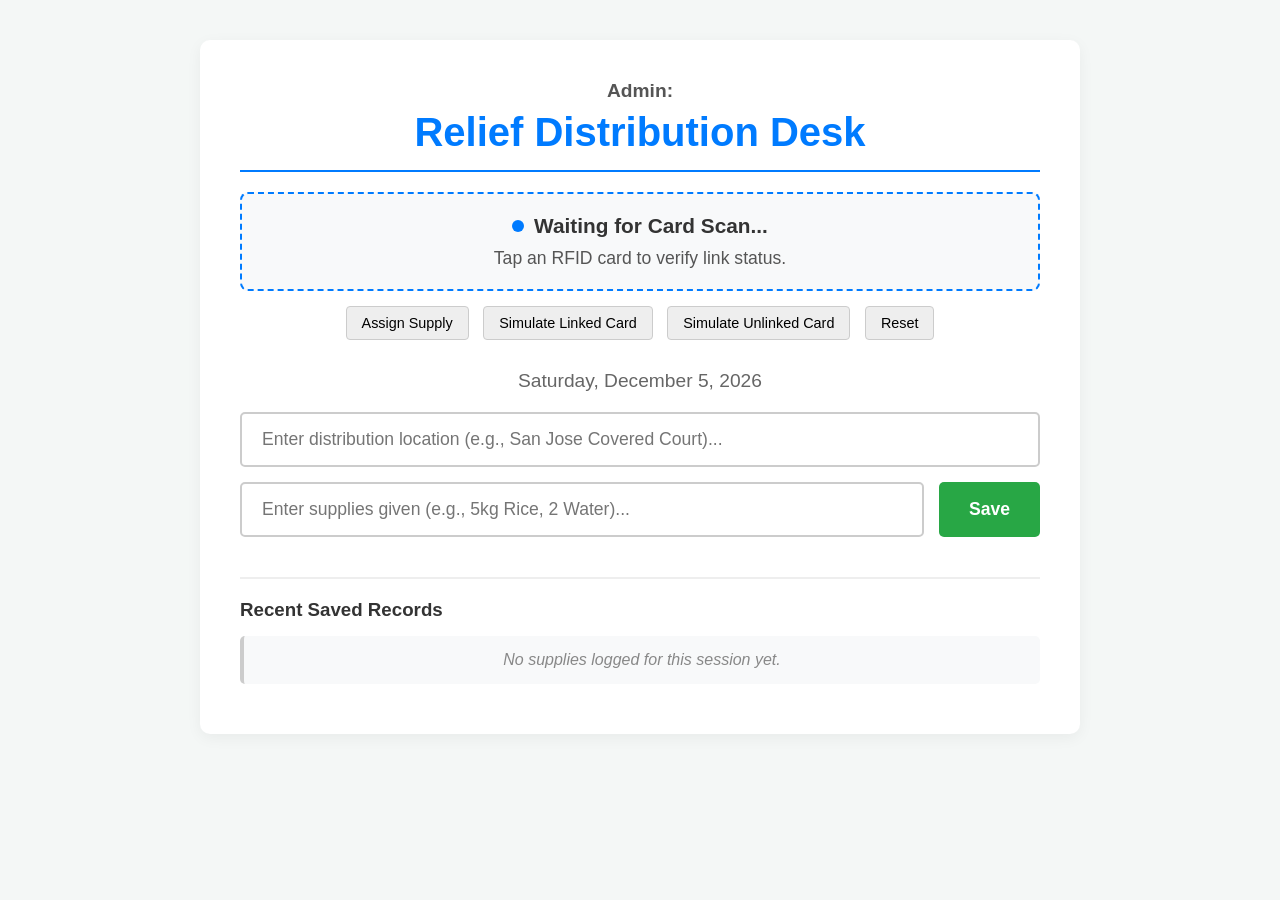
==== commit 14d52c5b: "Updated version 1" ====
--- a/rfid_project/scanner/templates/admin_portal.html
+++ b/rfid_project/scanner/templates/admin_portal.html
@@ -330,7 +330,7 @@
     <div class="dashboard-container">
         <div class="header">
             <p id="admin-name-display" style="color: #555; font-size: 1.2em; font-weight: bold; margin: 0 0 8px 0;">
-                Admin: Administrator
+                Admin:
             </p>
             <h1>Relief Distribution Desk</h1>
         </div>
@@ -385,8 +385,11 @@
         const headerDateOptions = { weekday: 'long', year: 'numeric', month: 'long', day: 'numeric' };
         document.getElementById('display-date').innerText = new Date().toLocaleDateString('en-US', headerDateOptions);
 
-        const loggedInAdmin = localStorage.getItem('adminName') || 'Administrator';
-        document.getElementById('admin-name-display').innerText = 'Admin: ' + loggedInAdmin;
+        const loggedInAdmin = localStorage.getItem('adminName');
+        if (loggedInAdmin) {
+            document.getElementById('admin-name-display').innerText = 'Admin: ' + loggedInAdmin;
+        }
+
         // Helper function to turn the Assign Supply button back to normal gray
         function clearAssignSupplyBtn() {
             const assignBtn = document.getElementById('assign-supply-btn');
@@ -580,7 +583,9 @@
             });
         }
 
-        loadSavedSupplies();
+        if (loggedInAdmin) {
+            loadSavedSupplies();
+        }
 
         // --- 1. LIVE POLLING LOGIC ---
         function pollScanner() {
